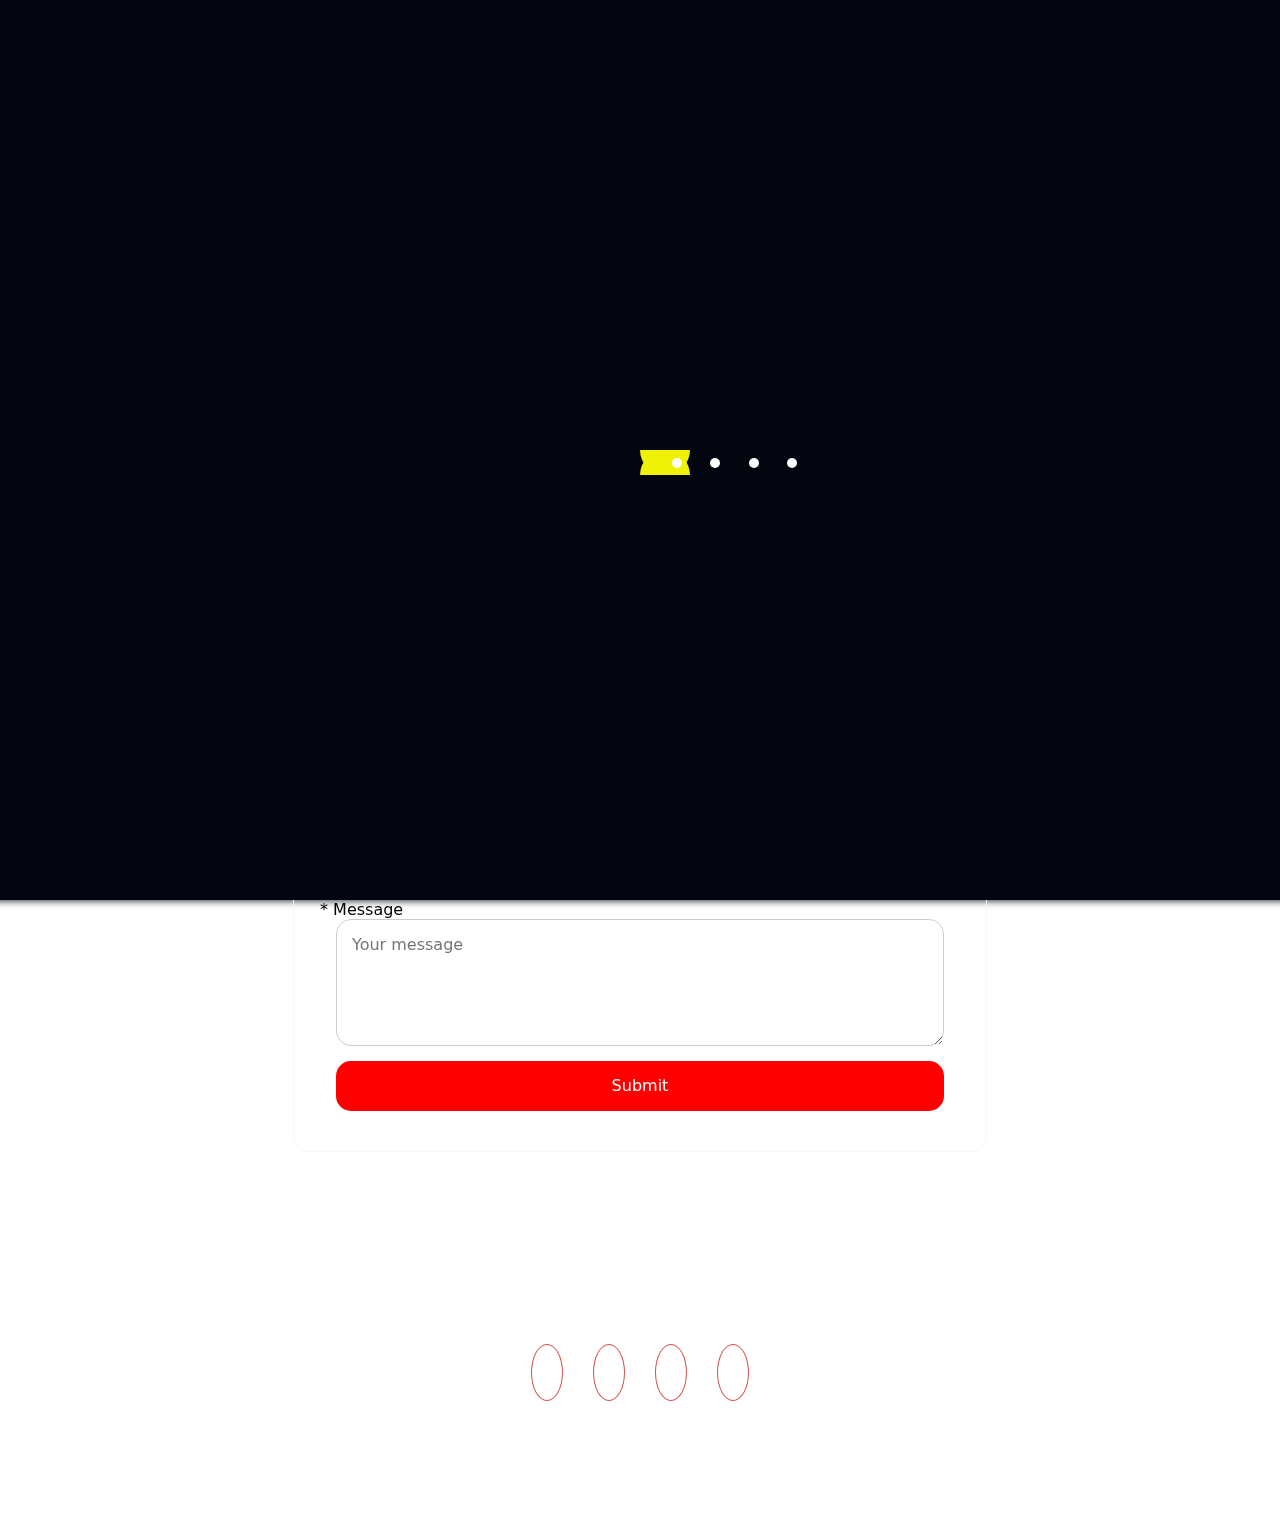
==== Contact/index.html @ 20c06558 "Add files via upload" ====
<!DOCTYPE html>
<html lang="en">

<head>
    <meta charset="UTF-8">
    <meta name="viewport" content="width=device-width, initial-scale=1.0">
    <title>Quintessential Devs</title>
    <link rel="preconnect" href="https://fonts.googleapis.com">
    <link rel="preconnect" href="https://fonts.gstatic.com" crossorigin>
    <link href="https://fonts.googleapis.com/css2?family=Bebas+Neue&display=swap" rel="stylesheet">
    <link rel="stylesheet" href="https://cdnjs.cloudflare.com/ajax/libs/font-awesome/6.4.0/css/all.min.css"
        integrity="sha512-iecdLmaskl7CVkqkXNQ/ZH/XLlvWZOJyj7Yy7tcenmpD1ypASozpmT/E0iPtmFIB46ZmdtAc9eNBvH0H/ZpiBw=="
        crossorigin="anonymous" referrerpolicy="no-referrer" />
    <link rel="stylesheet" href="https://cdnjs.cloudflare.com/ajax/libs/animate.css/4.1.1/animate.min.css" />
    <link rel="preconnect" href="https://fonts.googleapis.com">
    <link rel="preconnect" href="https://fonts.gstatic.com" crossorigin>
    <link href="https://fonts.googleapis.com/css2?family=Rubik+Mono+One&display=swap" rel="stylesheet">
    <script src="https://code.jquery.com/jquery-3.7.0.js"
        integrity="sha256-JlqSTELeR4TLqP0OG9dxM7yDPqX1ox/HfgiSLBj8+kM=" crossorigin="anonymous"></script>
    <link rel="stylesheet" href="style.css">
</head>

<body>
    <div class="loader">
        <div class="loader-wrapper">
            <div class="packman"></div>
            <div class="all-dots">
                <div class="dots">
                    <div class="dot"></div>
                    <div class="dot"></div>
                    <div class="dot"></div>
                    <div class="dot"></div>
                </div>
            </div>
        </div>
    </div>
    <div class="header">
        <nav>
            <div class="nav-links" id="navLinks">
                <ul>
                    <li class="nav-li"><a href="https://zaeemali272.github.io/quintessential-devs-new/">HOME</a></li>
                    <li class="nav-li"><a
                            href="https://zaeemali272.github.io/quintessential-devs/Projects/">PROJECTS</a></li>
                    <li class="nav-li"><a
                            href="https://zaeemali272.github.io/quintessential-devs/Services/">SERVICES</a></li>
                    <li class="nav-li"><a href="https://zaeemali272.github.io/quintessential-devs/Contact/">CONTACT</a>
                    </li>
                </ul>
            </div>
            <div class="wrapper">
                <ul>
                    <li>
                      <a href="https://zaeemali272.github.io/quintessential-devs/"><i class="fa-solid fa-house"></i>
                      </a>
            
                    </li>
                    <li><a href="https://zaeemali272.github.io/quintessential-devs/Projects/"><i class="fa-solid fa-laptop-code"></i>
                      </a>
            
                  </li>
                    <li><a href="https://zaeemali272.github.io/quintessential-devs/Services/"><i class="fa-solid fa-bell fa-shake"></i>
                      </a>
            
                  </li>
                    <li><a href="https://zaeemali272.github.io/quintessential-devs/Contact/"><i class="fa-solid fa-address-book"></i>
                      </a>
                    </li>
                </ul>
            </div>
        </nav>
        <div class="pikachu">
            <img src="../images/pikachu.gif" alt="">
        </div>
    </div>

    <!-- From Uiverse.io by mrhyddenn --> 
<div class="uiverse">
    <span class="tooltip">Call Me</span>
    <span>+92 334 166 038</span>
</div>

    <div class="form-container">
        <h1>Contact Form</h1>
        <form name="contactForm" method="post" onsubmit="return validate()"  action="https://formspree.io/f/mgejokvn"
        method="POST">
            <label for="name">* Name</label>
            <input type="text" id="name" name="name" placeholder="Your name" autocomplete="off"> 
            <span class="errors"></span>

            <label for="email">* Email</label>
            <input type="text" placeholder="Email address" id="email" name="email" autocomplete="off">
            <span class="errors"></span>

            <label for="phone">* Phone</label>
            <input type="text" placeholder="Phone number" id="phone" name="phone" autocomplete="off">
            <span class="errors"></span>
            
            <label for="subject">* Subject</label>
            <input style="margin-bottom: 10px;" type="text" placeholder="Subject" id="subject" name="subject" autocomplete="off">
            <!-- <span class="errors"></span> -->
            

            <label for="message">* Message</label>
            <textarea placeholder="Your message" cols="132" rows="5" name="message" id="message" autocomplete="off"></textarea>
            <span class="errors"></span>

            <button type="submit" value="Submit">Submit</button>
        </form>
    </div>











    <div class="footer">
        <h1>QUINTESSENTIAL DEVS</h1>
        <div class="footer-links">
            <ul>
                <li><a href="https://zaeemali272.github.io/quintessential-devs/">HOME</a></li>
                <li><a href="https://zaeemali272.github.io/quintessential-devs/Projects/">PROJECTS</a></li>
                <li><a href="https://zaeemali272.github.io/quintessential-devs/Services/">SERVICES</a></li>
                <li><a href="https://zaeemali272.github.io/quintessential-devs/Contact/">CONTACT </a></li>
            </ul>
        </div>
        <div class="social">
            <div class="twitter">
                <i class="fa-brands fa-twitter"></i>
            </div>
            <div class="facebook">
                <i class="fa-brands fa-facebook"></i>
            </div>
            <div class="mail">
                <i class="fa-solid fa-envelope"></i>
            </div>
            <div class="phone">
                <i class="fa-solid fa-phone"></i>
            </div>
        </div>
        <p>Copyright © 2023 All rights reserved | This website is made with <i class="fa-solid fa-heart fa-beat"></i> by
            anonymous.com</p>
    </div>
    </footer>


    <button onclick="topFunction()" id="myBtn" class="Btn" title="Go to top">
        <i class="fa-solid fa-angle-up arrow"></i>
    </button>


    <script src=" app.js"></script>
</body>

</html>
---- Contact/style.css ----
@import url('https://fonts.googleapis.com/css?family=Source+Code+Pro');

* {
    margin: 0;
    padding: 0;
    font-family: system-ui, -apple-system, BlinkMacSystemFont, Segoe UI, Roboto, Oxygen, 'Ubuntu', Cantarell, 'Open Sans', 'Helvetica Neue', sans-serif;
}

.header {
    min-height: 40vh;
    width: 100%;
    /* background-image: linear-gradient(rgba(4, 9, 30, 0.7), rgba(4, 9, 30, 0.7)), url(); */
    background-position: center;
    background-size: cover;
    position: relative;
}

body {
    /* background-color: #03050f; */
    background: linear-gradient(to bottom, rgba(0, 0, 0, 0.8), #03050f), url('../images/banner.jpg');
    backdrop-filter: blur(4px);
    background-attachment: fixed;
}

/* From Uiverse.io by mrhyddenn */
.uiverse {
    position: relative;
    background: #ffffff;
    color: #000;
    padding: 15px;
    margin: 10px;
    border-radius: 10px;
    width: 150px;
    height: 50px;
    font-size: 17px;
    display: flex;
    justify-content: center;
    margin: 20px auto;
    align-items: center;
    flex-direction: column;
    box-shadow: 0 10px 10px rgba(0, 0, 0, 0.1);
    cursor: pointer;
    transition: all 0.2s cubic-bezier(0.68, -0.55, 0.265, 1.55);
}

.tooltip {
    position: absolute;
    top: 0;
    font-size: 14px;
    background: #ffffff;
    color: #ffffff;
    padding: 5px 8px;
    border-radius: 5px;
    box-shadow: 0 10px 10px rgba(0, 0, 0, 0.1);
    opacity: 0;
    pointer-events: none;
    transition: all 0.3s cubic-bezier(0.68, -0.55, 0.265, 1.55);
}

.tooltip::before {
    position: absolute;
    content: "";
    height: 8px;
    width: 8px;
    background: #ffffff;
    bottom: -3px;
    left: 50%;
    transform: translate(-50%) rotate(45deg);
    transition: all 0.3s cubic-bezier(0.68, -0.55, 0.265, 1.55);
}

.uiverse:hover .tooltip {
    top: -45px;
    opacity: 1;
    visibility: visible;
    pointer-events: auto;
}

svg:hover span,
svg:hover .tooltip {
    text-shadow: 0px -1px 0px rgba(0, 0, 0, 0.1);
}

.uiverse:hover,
.uiverse:hover .tooltip,
.uiverse:hover .tooltip::before {
    background: linear-gradient(320deg, rgb(3, 77, 146), rgb(0, 60, 255));
    color: #ffffff;
}

.loader {
    z-index: 99999;
    background-color: #03050f;
    opacity: 0.35s;
    /* visibility: 1s; */
    transition: 1s;
    position: fixed;
    margin: auto;
    width: 100%;
    height: 100vh;
    display: flex;
    align-items: center;
    justify-content: center;
}

.fade {
    opacity: 0;
    visibility: hidden;
}



.loader-wrapper .packman::before {
    content: '';
    position: fixed;
    width: 50px;
    height: 25px;
    background-color: #EFF107;
    border-radius: 100px 100px 0 0;
    /* transform: translate(-50%, -50%); */
    animation: pac-top 0.5s linear infinite;
    transform-origin: center bottom;
}

.loader-wrapper .packman::after {
    content: '';
    position: fixed;
    width: 50px;
    height: 25px;
    background-color: #EFF107;
    border-radius: 0 0 100px 100px;
    /* transform: translate(-50%, 50%); */
    animation: pac-bot 0.5s linear infinite;
    transform-origin: center top;
}

@keyframes pac-top {
    0% {
        transform: translate(-50%, -50%) rotate(0)
    }

    50% {
        transform: translate(-50%, -50%) rotate(-30deg)
    }

    100% {
        transform: translate(-50%, -50%) rotate(0)
    }
}

@keyframes pac-bot {
    0% {
        transform: translate(-50%, 50%) rotate(0)
    }

    50% {
        transform: translate(-50%, 50%) rotate(30deg)
    }

    100% {
        transform: translate(-50%, 50%) rotate(0)
    }
}

.all-dots {
    /* z-index: 99999; */
    /* background-color: #03050f; */
    /* transition: opacity 0.35s, visibility 1s; */
    position: fixed;
    margin: auto;
    /* width: 100%; */
    /* height: 100vh; */
    display: flex;
    flex-direction: row;
    justify-content: space-around;
    align-items: center;
    justify-content: center;
}

.dots .dot {
    position: fixed;
    /* z-index: 99999 ; */
    /* top: 8px; */
    margin-top: 8px;
    width: 10px;
    height: 10px;
    border-radius: 50%;
    background: #fff;
}

.dots .dot:nth-child(1) {
    left: 52.5%;
    animation: dot-stage1 0.5s infinite;
}

.dots .dot:nth-child(2) {
    left: 55.5%;
    animation: dot-stage1 0.5s infinite;
}

.dots .dot:nth-child(3) {
    left: 58.5%;
    animation: dot-stage1 0.5s infinite;
}

.dots .dot:nth-child(4) {
    left: 61.5%;
    animation: dot-stage2 0.5s infinite;
}

@keyframes dot-stage1 {
    0% {
        transform: translate(0, 0);
    }

    100% {
        transform: translate(-24px, 0);
    }
}

@keyframes dot-stage2 {
    0% {
        transform: scale(1);
    }

    5%,
    100% {
        transform: scale(0);
    }
}

nav {
    display: flex;
    padding: 2% 6%;
    justify-content: space-between;
    align-items: center;

}

nav img {
    width: 150px;


}

.nav-links {
    flex: 1;
    text-align: center;

}

.nav-links ul li {
    list-style: none;
    display: inline-block;
    padding: 8px 16px;
    position: relative;

}

.nav-links ul li a {
    color: #fff;
    text-decoration: none;
    font-size: 13px;
    font-weight: 500;
    text-shadow: 1px 1px 2px #03050f;


}

.nav-links ul li a:hover {
    color: #ffffffb2;
    transition: 0.5s;
}

.nav-links ul li::after {
    content: '';
    width: 0%;
    height: 2px;
    background: rgba(0, 255, 0, 0.856);
    display: block;
    margin: auto;
    transition: 0.5s;
}

.nav-links ul li:hover::after {
    width: 100%;
    box-shadow: 0px 0px 1px 0.5px #00ff00;


}

.fa {
    display: none;
}

.pikachu {
    display: flex;
    justify-content: center;
    align-items: center;
}

.pikachu img {
    width: 17%;
}



/* Contact Form */

.form-container {
    width: 50%;
    margin: auto;
    padding: 2% 2% 2% 2%;
    border: 1px solid #f7f7f7;
    border-radius: 15px;
}

label {
    display: block;
    /* margin-top: 15px; */
    /* padding-top: 10px; */
    font-size: 1rem;
}

input,
textarea {
    width: 90%;
    padding: 15px;
    font-size: 1rem;
    border: 1px solid #ccc;
    border-radius: 15px;
    justify-content: center;
    align-items: center;
    margin: auto;
    display: flex;
}

button {
    width: 95%;
    height: 50px;
    border-radius: 15px;
    color: #fff;
    background: red;
    line-height: 1rem;
    font-size: 1rem;
    cursor: pointer;
    border: 2px solid red;
    /* margin-top: 25px; */
    transition: color .4s ease-out, background .4s ease-out;
    display: flex;
    margin: 15px auto;
    justify-content: center;
    align-items: center;

}

button:hover {
    color: red;
    background: #fff;
}

.errors {
    display: block;
    color: red;
    margin-top: 5px;
    text-align: left;
    padding-left: 4%;
}

.error {
    -webkit-transition: .2s;
    -moz-transition: .2s;
    -ms-transition: .2s;
    -o-transition: .2s;
    transition: .2s;
    box-shadow: 0 0 15px 0 rgba(255, 36, 0, 1);
}

.form-container h1 {
    color: #fff;
    padding: 25px;
    text-align: center;
}











#myBtn {
    display: none;
    /* Hidden by default */
    position: fixed;
    /* Fixed/sticky position */
    bottom: 20px;
    /* Place the button at the bottom of the page */
    right: 30px;
    /* Place the button 30px from the right */
    z-index: 99;
    /* Make sure it does not overlap */
    border: none;
    /* Remove borders */
    outline: none;
    /* Remove outline */
    background: linear-gradient(#00ff00c9, #00ff00);
    /* Set a background color */
    color: #03050f;
    /* Text color */
    cursor: pointer;
    /* Add a mouse pointer on hover */
    /* Some padding */
    border-radius: 50%;
    /* Rounded corners */
    justify-content: center;
    align-items: center;
    transition-duration: .7s;
    font-size: 1.5em;
    width: 45px;
    height: 45px;
}

#myBtn:hover {
    opacity: 0.7;
    transition-duration: .5s;
}

#myBtn:hover .arrow {
    animation: slide-in-bottom .7s cubic-bezier(0.250, 0.460, 0.450, 0.940) both;
}

@keyframes slide-in-bottom {
    0% {
        transform: translateY(10px);
        opacity: 0;
    }

    100% {
        transform: translateY(0);
        opacity: 1;
    }
}

.footer {
    min-height: 30vh;
    /* background-color: #03050f; */
    padding: 60px 40px 40px 40px;
    text-align: center;
}

.footer h1 {
    font-size: 34px;
    font-family: Arial, Helvetica, sans-serif;
    padding-bottom: 30px;
    color: #ffffffd7;
    font-weight: 700;
}

.footer p {
    color: rgba(255, 255, 255, 0.3);
    font-size: 15px;
}

.footer-links {
    margin-bottom: 30px;
    font-family: "Poppins", Arial, sans-serif;
    font-size: 15px;
    font-weight: normal;
}

.footer-links ul li {
    list-style: none;
    display: inline-block;
    padding: 8px 12px;
    position: relative;
}

.footer-links ul li a {
    text-decoration: none;
    color: rgba(255, 255, 255, 0.6);
    margin: 0 10px;
    text-transform: uppercase;
    letter-spacing: 1px;
}

.footer-links a:hover {
    color: rgba(255, 255, 255, 0.329);
    transition: .5s;

}

.social {
    display: flex;
    text-align: center;
    justify-content: center;
    margin-bottom: 20px;
}

.social div {
    padding: 15px;
}

.social i {
    font-size: 22px;
    color: #d3524e;
    padding: 15px;
    border: 1px solid #d3524e;
    border-radius: 50%;

}

.social i:hover {
    border: 1px solid #da2822;
    color: #da2822;
    box-shadow: 0px 0px 12px 2px #c73934;
    transition: .5s;
    /* background-color: #201202; */
}

.wrapper {
    display: none;
}

@media(max-width: 768px) {

    .dots .dot:nth-child(1) {
        left: 55%;
        animation: dot-stage1 0.5s infinite;
    }

    .dots .dot:nth-child(2) {
        left: 59%;
        animation: dot-stage1 0.5s infinite;
    }

    .dots .dot:nth-child(3) {
        left: 63%;
        animation: dot-stage1 0.5s infinite;
    }

    .dots .dot:nth-child(4) {
        left: 67%;
        animation: dot-stage2 0.5s infinite;
    }

    .header {
        min-height: 20vh;
        width: 100%;
        /* background-image: linear-gradient(rgba(4, 9, 30, 0.7), rgba(4, 9, 30, 0.7)), url(); */
        background-position: center;
        background-size: cover;
        position: relative;
    }

    .footer {
        min-height: 30vh;
        background-color: #03050f;
        padding: 60px 35px 40px 35px;
        text-align: center;
    }

    .footer h1 {
        font-size: 24px;
        font-family: Arial, Helvetica, sans-serif;
        padding-bottom: 30px;
        color: #ffffffd7;
        font-weight: 700;
    }

    .footer p {
        color: rgba(255, 255, 255, 0.3);
        font-size: 10px;
    }

    .footer-links {
        display: none;
    }

    .footer-links ul li {
        list-style: none;
        display: inline-block;
        padding: 8px 4px;
        position: relative;
    }

    .footer-links ul li a {
        text-decoration: none;
        color: rgba(255, 255, 255, 0.6);
        margin: 0 10px;
        text-transform: uppercase;
        letter-spacing: 1px;
    }

    .footer-links a:hover {
        color: rgba(255, 255, 255, 0.329);
        transition: .5s;

    }

    .social {
        display: flex;
        text-align: center;
        justify-content: center;
        margin-bottom: 20px;
    }

    .social div {
        padding: 15px;
    }

    .social i {
        font-size: 18px;
        color: #d3524e;
        padding: 13px;
        border: 1px solid #d3524e;
        border-radius: 50%;

    }

    .social i:hover {
        border: 1px solid #da2822;
        color: #da2822;
        box-shadow: 0px 0px 12px 2px #c73934;
        transition: .5s;
        /* background-color: #201202; */
    }


    .pikachu {
        display: flex;
        justify-content: center;
        align-items: center;
        padding: 30px;
    }

    .pikachu img {
        width: 30%;
    }

    .form-container {
        width: 80%;
        margin: auto;
        padding: 2% 2% 2% 2%;
        border: 1px solid #f7f7f7;
        border-radius: 15px;
    }

    label {
        display: block;
        /* margin-top: 15px; */
        /* padding-top: 10px; */
        font-size: 0.7rem;
    }

    input,
    textarea {
        width: 90%;
        padding: 15px;
        font-size: 0.7rem;
        border: 1px solid #ccc;
        border-radius: 15px;
        justify-content: center;
        align-items: center;
        margin: auto;
        display: flex;
    }

    button {
        width: 95%;
        padding: 15px;
        height: 50px;
        border-radius: 15px;
        color: #fff;
        background: red;
        line-height: 1rem;
        font-size: 1rem;
        cursor: pointer;
        border: 2px solid red;
        /* margin-top: 25px; */
        transition: color .4s ease-out, background .4s ease-out;
        display: flex;
        /* margin: auto; */
        justify-content: center;
        align-items: center;
        margin: 15px auto;

    }

    button:hover {
        color: red;
        background: #fff;
    }

    .errors {
        display: block;
        color: red;
        margin-top: 5px;
        text-align: left;
        padding-left: 4%;
    }

    .error {
        -webkit-transition: .2s;
        -moz-transition: .2s;
        -ms-transition: .2s;
        -o-transition: .2s;
        transition: .2s;
        box-shadow: 0 0 15px 0 rgba(255, 36, 0, 1);
    }

    .form-container h1 {
        color: #fff;
        padding: 25px;
        text-align: center;
    }



}

@media (max-width: 420px) {

    .nav-links {
        display: none;
    }

    #myBtn {
        display: none;
    }

    .dots .dot:nth-child(1) {
        left: 59%;
        animation: dot-stage1 0.5s infinite;
    }

    .dots .dot:nth-child(2) {
        left: 63%;
        animation: dot-stage1 0.5s infinite;
    }

    .dots .dot:nth-child(3) {
        left: 67%;
        animation: dot-stage1 0.5s infinite;
    }

    .dots .dot:nth-child(4) {
        left: 71%;
        animation: dot-stage2 0.5s infinite;
    }

    .wrapper {
        position: fixed;
        bottom: -2%;
        left: 50%;
        transform: translate(-50%, -50%);
        background: #00ff00;
        width: 95%;
        height: 65px;
        border-radius: 50px;
        display: flex;
        z-index: 99;
        justify-content: center;
    }

    .wrapper ul {
        width: 100%;
        height: 100%;
        display: flex;
        align-items: center;
        justify-content: space-around;
    }

    .wrapper ul li {
        width: 20%;
        text-align: center;
        list-style: none;
    }

    .wrapper ul li a {
        color: #03050f;
        font-size: 26px;
        position: relative;
        transition: all 0.3s ease;
    }


    .wrapper ul li .tooltip:before {
        content: "";
        position: absolute;
        top: 33px;
        left: 50%;
        transform: translateX(-50%);
        border-top: 10px solid #fff;
        border-bottom: 8px solid transparent;
        border-left: 8px solid transparent;
        border-right: 8px solid transparent;
    }
}
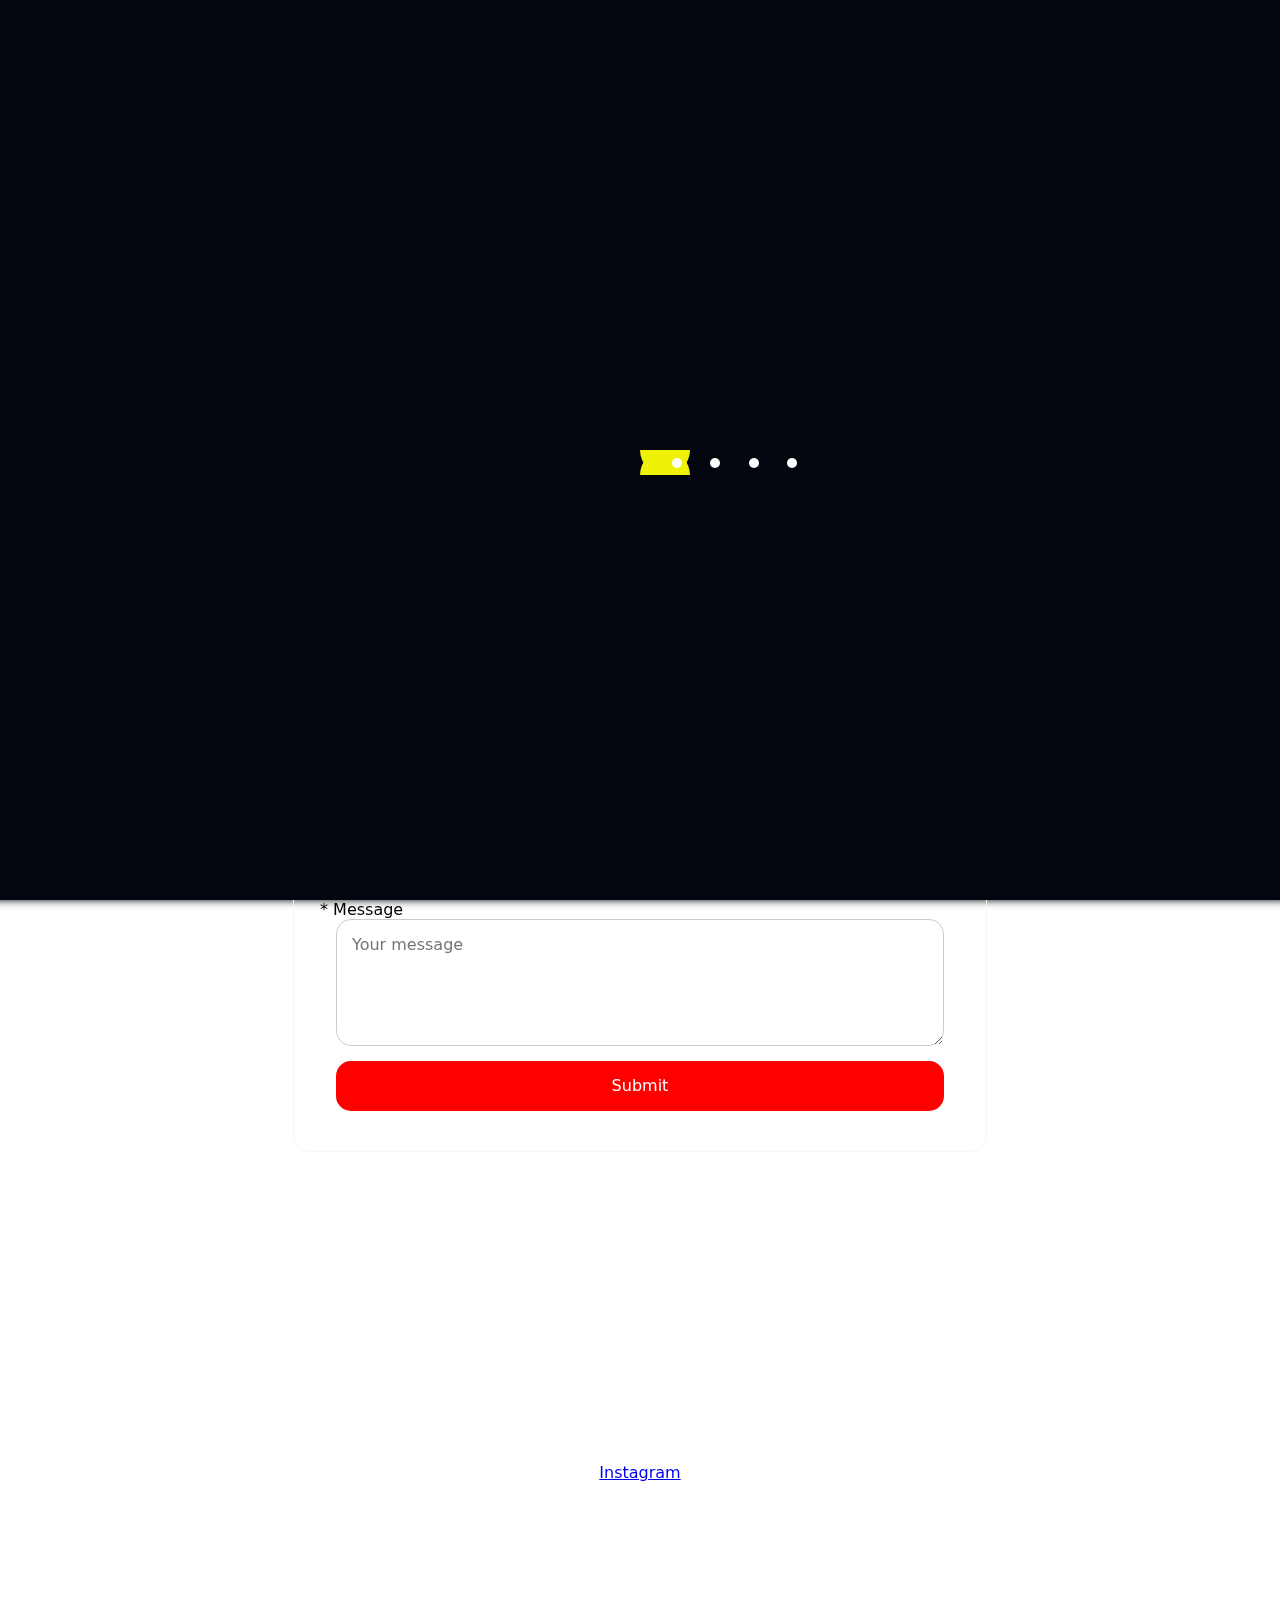
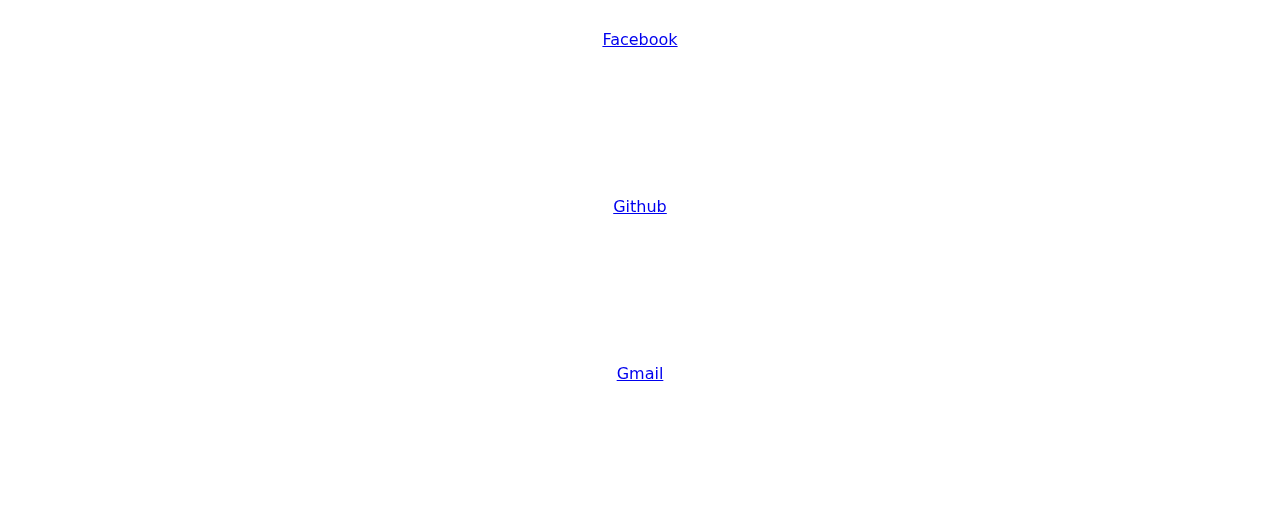
==== commit 4229f19e: "update : faster load time" ====
--- a/Contact/index.html
+++ b/Contact/index.html
@@ -1,159 +1,387 @@
 <!DOCTYPE html>
 <html lang="en">
-
-<head>
-    <meta charset="UTF-8">
-    <meta name="viewport" content="width=device-width, initial-scale=1.0">
+  <head>
+    <meta charset="UTF-8" />
+    <meta name="viewport" content="width=device-width, initial-scale=1.0" />
     <title>Quintessential Devs</title>
-    <link rel="preconnect" href="https://fonts.googleapis.com">
-    <link rel="preconnect" href="https://fonts.gstatic.com" crossorigin>
-    <link href="https://fonts.googleapis.com/css2?family=Bebas+Neue&display=swap" rel="stylesheet">
-    <link rel="stylesheet" href="https://cdnjs.cloudflare.com/ajax/libs/font-awesome/6.4.0/css/all.min.css"
-        integrity="sha512-iecdLmaskl7CVkqkXNQ/ZH/XLlvWZOJyj7Yy7tcenmpD1ypASozpmT/E0iPtmFIB46ZmdtAc9eNBvH0H/ZpiBw=="
-        crossorigin="anonymous" referrerpolicy="no-referrer" />
-    <link rel="stylesheet" href="https://cdnjs.cloudflare.com/ajax/libs/animate.css/4.1.1/animate.min.css" />
-    <link rel="preconnect" href="https://fonts.googleapis.com">
-    <link rel="preconnect" href="https://fonts.gstatic.com" crossorigin>
-    <link href="https://fonts.googleapis.com/css2?family=Rubik+Mono+One&display=swap" rel="stylesheet">
-    <script src="https://code.jquery.com/jquery-3.7.0.js"
-        integrity="sha256-JlqSTELeR4TLqP0OG9dxM7yDPqX1ox/HfgiSLBj8+kM=" crossorigin="anonymous"></script>
-    <link rel="stylesheet" href="style.css">
-</head>
-
-<body>
+    <link rel="preconnect" href="https://fonts.googleapis.com" />
+    <link rel="preconnect" href="https://fonts.gstatic.com" crossorigin />
+    <link
+      href="https://fonts.googleapis.com/css2?family=Bebas+Neue&display=swap"
+      rel="stylesheet"
+    />
+    <link
+      rel="stylesheet"
+      href="https://cdnjs.cloudflare.com/ajax/libs/font-awesome/6.4.0/css/all.min.css"
+      integrity="sha512-iecdLmaskl7CVkqkXNQ/ZH/XLlvWZOJyj7Yy7tcenmpD1ypASozpmT/E0iPtmFIB46ZmdtAc9eNBvH0H/ZpiBw=="
+      crossorigin="anonymous"
+      referrerpolicy="no-referrer"
+    />
+    <link
+      rel="stylesheet"
+      href="https://cdnjs.cloudflare.com/ajax/libs/animate.css/4.1.1/animate.min.css"
+    />
+    <link rel="preconnect" href="https://fonts.googleapis.com" />
+    <link rel="preconnect" href="https://fonts.gstatic.com" crossorigin />
+    <link
+      href="https://fonts.googleapis.com/css2?family=Rubik+Mono+One&display=swap"
+      rel="stylesheet"
+    />
+    <script
+      src="https://code.jquery.com/jquery-3.7.0.js"
+      integrity="sha256-JlqSTELeR4TLqP0OG9dxM7yDPqX1ox/HfgiSLBj8+kM="
+      crossorigin="anonymous"
+    ></script>
+    <link rel="stylesheet" href="style.css" />
+  </head>
+
+  <body>
     <div class="loader">
-        <div class="loader-wrapper">
-            <div class="packman"></div>
-            <div class="all-dots">
-                <div class="dots">
-                    <div class="dot"></div>
-                    <div class="dot"></div>
-                    <div class="dot"></div>
-                    <div class="dot"></div>
-                </div>
-            </div>
+      <div class="loader-wrapper">
+        <div class="packman"></div>
+        <div class="all-dots">
+          <div class="dots">
+            <div class="dot"></div>
+            <div class="dot"></div>
+            <div class="dot"></div>
+            <div class="dot"></div>
+          </div>
         </div>
+      </div>
     </div>
     <div class="header">
-        <nav>
-            <div class="nav-links" id="navLinks">
-                <ul>
-                    <li class="nav-li"><a href="https://zaeemali272.github.io/quintessential-devs-new/">HOME</a></li>
-                    <li class="nav-li"><a
-                            href="https://zaeemali272.github.io/quintessential-devs/Projects/">PROJECTS</a></li>
-                    <li class="nav-li"><a
-                            href="https://zaeemali272.github.io/quintessential-devs/Services/">SERVICES</a></li>
-                    <li class="nav-li"><a href="https://zaeemali272.github.io/quintessential-devs/Contact/">CONTACT</a>
-                    </li>
-                </ul>
-            </div>
-            <div class="wrapper">
-                <ul>
-                    <li>
-                      <a href="https://zaeemali272.github.io/quintessential-devs/"><i class="fa-solid fa-house"></i>
-                      </a>
-            
-                    </li>
-                    <li><a href="https://zaeemali272.github.io/quintessential-devs/Projects/"><i class="fa-solid fa-laptop-code"></i>
-                      </a>
-            
-                  </li>
-                    <li><a href="https://zaeemali272.github.io/quintessential-devs/Services/"><i class="fa-solid fa-bell fa-shake"></i>
-                      </a>
-            
-                  </li>
-                    <li><a href="https://zaeemali272.github.io/quintessential-devs/Contact/"><i class="fa-solid fa-address-book"></i>
-                      </a>
-                    </li>
-                </ul>
-            </div>
-        </nav>
-        <div class="pikachu">
-            <img src="../images/pikachu.gif" alt="">
+      <nav>
+        <div class="nav-links" id="navLinks">
+          <ul>
+            <li class="nav-li">
+              <a href="https://zaeemali272.github.io/quintessential-devs/"
+                >HOME</a
+              >
+            </li>
+            <li class="nav-li">
+              <a
+                href="https://zaeemali272.github.io/quintessential-devs/Projects/"
+                >PROJECTS</a
+              >
+            </li>
+            <li class="nav-li">
+              <a
+                href="https://zaeemali272.github.io/quintessential-devs/Services/"
+                >SERVICES</a
+              >
+            </li>
+            <li class="nav-li">
+              <a
+                href="https://zaeemali272.github.io/quintessential-devs/Contact/"
+                >CONTACT</a
+              >
+            </li>
+          </ul>
         </div>
-    </div>
-
-    <!-- From Uiverse.io by mrhyddenn --> 
-<div class="uiverse">
-    <span class="tooltip">Call Me</span>
-    <span>+92 334 166 038</span>
-</div>
+        <div class="wrapper">
+          <ul>
+            <li>
+              <a href="https://zaeemali272.github.io/quintessential-devs/"
+                ><i class="fa-solid fa-house"></i>
+              </a>
+            </li>
+            <li>
+              <a
+                href="https://zaeemali272.github.io/quintessential-devs/Projects/"
+                ><i class="fa-solid fa-laptop-code"></i>
+              </a>
+            </li>
+            <li>
+              <a
+                href="https://zaeemali272.github.io/quintessential-devs/Services/"
+                ><i class="fa-solid fa-bell fa-shake"></i>
+              </a>
+            </li>
+            <li>
+              <a
+                href="https://zaeemali272.github.io/quintessential-devs/Contact/"
+                ><i class="fa-solid fa-address-book"></i>
+              </a>
+            </li>
+          </ul>
+        </div>
+      </nav>
+      <div class="pikachu">
+        <img src="../images/pikachu.gif" alt="" />
+      </div>
+    </div>
+
+    <!-- From Uiverse.io by mrhyddenn -->
+    <div class="uiverse">
+      <span class="tooltip">Call Me</span>
+      <span>+92 334 166 038</span>
+    </div>
 
     <div class="form-container">
-        <h1>Contact Form</h1>
-        <form name="contactForm" method="post" onsubmit="return validate()"  action="https://formspree.io/f/mgejokvn"
-        method="POST">
-            <label for="name">* Name</label>
-            <input type="text" id="name" name="name" placeholder="Your name" autocomplete="off"> 
-            <span class="errors"></span>
-
-            <label for="email">* Email</label>
-            <input type="text" placeholder="Email address" id="email" name="email" autocomplete="off">
-            <span class="errors"></span>
-
-            <label for="phone">* Phone</label>
-            <input type="text" placeholder="Phone number" id="phone" name="phone" autocomplete="off">
-            <span class="errors"></span>
-            
-            <label for="subject">* Subject</label>
-            <input style="margin-bottom: 10px;" type="text" placeholder="Subject" id="subject" name="subject" autocomplete="off">
-            <!-- <span class="errors"></span> -->
-            
-
-            <label for="message">* Message</label>
-            <textarea placeholder="Your message" cols="132" rows="5" name="message" id="message" autocomplete="off"></textarea>
-            <span class="errors"></span>
-
-            <button type="submit" value="Submit">Submit</button>
-        </form>
-    </div>
-
-
-
-
-
-
-
-
-
-
+      <h1>Contact Form</h1>
+      <form
+        name="contactForm"
+        method="post"
+        onsubmit="return validate()"
+        action="https://formspree.io/f/mgejokvn"
+        method="POST"
+      >
+        <label for="name">* Name</label>
+        <input
+          type="text"
+          id="name"
+          name="name"
+          placeholder="Your name"
+          autocomplete="off"
+        />
+        <span class="errors"></span>
+
+        <label for="email">* Email</label>
+        <input
+          type="text"
+          placeholder="Email address"
+          id="email"
+          name="email"
+          autocomplete="off"
+        />
+        <span class="errors"></span>
+
+        <label for="phone">* Phone</label>
+        <input
+          type="text"
+          placeholder="Phone number"
+          id="phone"
+          name="phone"
+          autocomplete="off"
+        />
+        <span class="errors"></span>
+
+        <label for="subject">* Subject</label>
+        <input
+          style="margin-bottom: 10px"
+          type="text"
+          placeholder="Subject"
+          id="subject"
+          name="subject"
+          autocomplete="off"
+        />
+        <!-- <span class="errors"></span> -->
+
+        <label for="message">* Message</label>
+        <textarea
+          placeholder="Your message"
+          cols="132"
+          rows="5"
+          name="message"
+          id="message"
+          autocomplete="off"
+        ></textarea>
+        <span class="errors"></span>
+
+        <button type="submit" value="Submit">Submit</button>
+      </form>
+    </div>
 
     <div class="footer">
-        <h1>QUINTESSENTIAL DEVS</h1>
-        <div class="footer-links">
-            <ul>
-                <li><a href="https://zaeemali272.github.io/quintessential-devs/">HOME</a></li>
-                <li><a href="https://zaeemali272.github.io/quintessential-devs/Projects/">PROJECTS</a></li>
-                <li><a href="https://zaeemali272.github.io/quintessential-devs/Services/">SERVICES</a></li>
-                <li><a href="https://zaeemali272.github.io/quintessential-devs/Contact/">CONTACT </a></li>
-            </ul>
+      <h1>PARANAMA</h1>
+      <div class="footer-links">
+        <ul>
+          <li>
+            <a href="https://zaeemali272.github.io/quintessential-devs/"
+              >HOME</a
+            >
+          </li>
+          <li>
+            <a
+              href="https://zaeemali272.github.io/quintessential-devs/Projects/"
+              >PROJECTS</a
+            >
+          </li>
+          <li>
+            <a
+              href="https://zaeemali272.github.io/quintessential-devs/Services/"
+              >SERVICES</a
+            >
+          </li>
+          <li>
+            <a href="https://zaeemali272.github.io/quintessential-devs/Blog/"
+              >BLOG</a
+            >
+          </li>
+          <li>
+            <a href="https://zaeemali272.github.io/quintessential-devs/Contact/"
+              >CONTACT
+            </a>
+          </li>
+        </ul>
+      </div>
+      <div class="social">
+        <div class="social-container">
+          <div class="tooltip-container">
+            <div class="tooltip">
+              <div class="profile">
+                <div class="user">
+                  <div class="img"><i class="fa-solid fa-dragon"></i></div>
+                  <div class="details">
+                    <div class="name">Paranama</div>
+                    <div class="username">@paranama</div>
+                  </div>
+                </div>
+                <div class="about">1M Followers</div>
+              </div>
+            </div>
+            <div class="text">
+              <a class="icon" href="#">
+                <div class="layer">
+                  <span></span>
+                  <span></span>
+                  <span></span>
+                  <span></span>
+                  <span class="instagramSVG">
+                    <svg
+                      fill="white"
+                      class="svgIcon"
+                      viewBox="0 0 448 512"
+                      height="1.5em"
+                      xmlns="http://www.w3.org/2000/svg"
+                    >
+                      <path
+                        d="M224.1 141c-63.6 0-114.9 51.3-114.9 114.9s51.3 114.9 114.9 114.9S339 319.5 339 255.9 287.7 141 224.1 141zm0 189.6c-41.1 0-74.7-33.5-74.7-74.7s33.5-74.7 74.7-74.7 74.7 33.5 74.7 74.7-33.6 74.7-74.7 74.7zm146.4-194.3c0 14.9-12 26.8-26.8 26.8-14.9 0-26.8-12-26.8-26.8s12-26.8 26.8-26.8 26.8 12 26.8 26.8zm76.1 27.2c-1.7-35.9-9.9-67.7-36.2-93.9-26.2-26.2-58-34.4-93.9-36.2-37-2.1-147.9-2.1-184.9 0-35.8 1.7-67.6 9.9-93.9 36.1s-34.4 58-36.2 93.9c-2.1 37-2.1 147.9 0 184.9 1.7 35.9 9.9 67.7 36.2 93.9s58 34.4 93.9 36.2c37 2.1 147.9 2.1 184.9 0 35.9-1.7 67.7-9.9 93.9-36.2 26.2-26.2 34.4-58 36.2-93.9 2.1-37 2.1-147.8 0-184.8zM398.8 388c-7.8 19.6-22.9 34.7-42.6 42.6-29.5 11.7-99.5 9-132.1 9s-102.7 2.6-132.1-9c-19.6-7.8-34.7-22.9-42.6-42.6-11.7-29.5-9-99.5-9-132.1s-2.6-102.7 9-132.1c7.8-19.6 22.9-34.7 42.6-42.6 29.5-11.7 99.5-9 132.1-9s102.7-2.6 132.1 9c19.6 7.8 34.7 22.9 42.6 42.6 11.7 29.5 9 99.5 9 132.1s2.7 102.7-9 132.1z"
+                      ></path>
+                    </svg>
+                  </span>
+                </div>
+                <div class="text">Instagram</div>
+              </a>
+            </div>
+          </div>
+          <div class="tooltip-container">
+            <div class="tooltip">
+              <div class="profile">
+                <div class="user">
+                  <div class="img"><i class="fa-solid fa-dragon"></i></div>
+                  <div class="details">
+                    <div class="name">Paranama</div>
+                    <div class="username">@paranama</div>
+                  </div>
+                </div>
+                <div class="about">500k Followers</div>
+              </div>
+            </div>
+            <div class="text">
+              <a class="icon" href="#">
+                <div class="layer">
+                  <span></span>
+                  <span></span>
+                  <span></span>
+                  <span></span>
+                  <span class="instagramSVG">
+                    <svg
+                      fill="white"
+                      class="svgIcon"
+                      viewBox="0 0 448 512"
+                      height="1.5em"
+                      xmlns="http://www.w3.org/2000/svg"
+                    >
+                      <path
+                        d="M64 32C28.7 32 0 60.7 0 96V416c0 35.3 28.7 64 64 64h98.2V334.2H109.4V256h52.8V222.3c0-87.1 39.4-127.5 125-127.5c16.2 0 44.2 3.2 55.7 6.4V172c-6-.6-16.5-1-29.6-1c-42 0-58.2 15.9-58.2 57.2V256h83.6l-14.4 78.2H255V480H384c35.3 0 64-28.7 64-64V96c0-35.3-28.7-64-64-64H64z"
+                      ></path>
+                    </svg>
+                  </span>
+                </div>
+                <div class="text">Facebook</div>
+              </a>
+            </div>
+          </div>
+          <div class="tooltip-container">
+            <div class="tooltip">
+              <div class="profile">
+                <div class="user">
+                  <div class="img"><i class="fa-solid fa-dragon"></i></div>
+                  <div class="details">
+                    <div class="name">Paranama</div>
+                    <div class="username">@paranama</div>
+                  </div>
+                </div>
+                <div class="about">100k Followers</div>
+              </div>
+            </div>
+            <div class="text">
+              <a class="icon" href="#">
+                <div class="layer">
+                  <span></span>
+                  <span></span>
+                  <span></span>
+                  <span></span>
+                  <span class="instagramSVG">
+                    <svg
+                      fill="white"
+                      class="svgIcon"
+                      viewBox="0 0 470 512"
+                      height="1.5em"
+                      xmlns="http://www.w3.org/2000/svg"
+                    >
+                      <path
+                        d="M186.1 328.7c0 20.9-10.9 55.1-36.7 55.1s-36.7-34.2-36.7-55.1 10.9-55.1 36.7-55.1 36.7 34.2 36.7 55.1zM480 278.2c0 31.9-3.2 65.7-17.5 95-37.9 76.6-142.1 74.8-216.7 74.8-75.8 0-186.2 2.7-225.6-74.8-14.6-29-20.2-63.1-20.2-95 0-41.9 13.9-81.5 41.5-113.6-5.2-15.8-7.7-32.4-7.7-48.8 0-21.5 4.9-32.3 14.6-51.8 45.3 0 74.3 9 108.8 36 29-6.9 58.8-10 88.7-10 27 0 54.2 2.9 80.4 9.2 34-26.7 63-35.2 107.8-35.2 9.8 19.5 14.6 30.3 14.6 51.8 0 16.4-2.6 32.7-7.7 48.2 27.5 32.4 39 72.3 39 114.2zm-64.3 50.5c0-43.9-26.7-82.6-73.5-82.6-18.9 0-37 3.4-56 6-14.9 2.3-29.8 3.2-45.1 3.2-15.2 0-30.1-.9-45.1-3.2-18.7-2.6-37-6-56-6-46.8 0-73.5 38.7-73.5 82.6 0 87.8 80.4 101.3 150.4 101.3h48.2c70.3 0 150.6-13.4 150.6-101.3zm-82.6-55.1c-25.8 0-36.7 34.2-36.7 55.1s10.9 55.1 36.7 55.1 36.7-34.2 36.7-55.1-10.9-55.1-36.7-55.1z"
+                      ></path>
+                    </svg>
+                  </span>
+                </div>
+                <div class="text">Github</div>
+              </a>
+            </div>
+          </div>
+          <div class="tooltip-container">
+            <div class="tooltip">
+              <div class="profile">
+                <div class="user">
+                  <div class="img"><i class="fa-solid fa-dragon"></i></div>
+                  <div class="details">
+                    <div class="name">Paranama</div>
+                    <div class="username">paranama@gmail.com</div>
+                  </div>
+                </div>
+                <div class="about"></div>
+              </div>
+            </div>
+            <div class="text">
+              <a class="icon" href="#">
+                <div class="layer">
+                  <span></span>
+                  <span></span>
+                  <span></span>
+                  <span></span>
+                  <span class="instagramSVG">
+                    <svg
+                      fill="white"
+                      class="svgIcon"
+                      viewBox="0 0 510 512"
+                      height="1.5em"
+                      xmlns="http://www.w3.org/2000/svg"
+                    >
+                      <path
+                        d="M48 64C21.5 64 0 85.5 0 112c0 15.1 7.1 29.3 19.2 38.4L236.8 313.6c11.4 8.5 27 8.5 38.4 0L492.8 150.4c12.1-9.1 19.2-23.3 19.2-38.4c0-26.5-21.5-48-48-48H48zM0 176V384c0 35.3 28.7 64 64 64H448c35.3 0 64-28.7 64-64V176L294.4 339.2c-22.8 17.1-54 17.1-76.8 0L0 176z"
+                      ></path>
+                    </svg>
+                  </span>
+                </div>
+                <div class="text">Gmail</div>
+              </a>
+            </div>
+          </div>
         </div>
-        <div class="social">
-            <div class="twitter">
-                <i class="fa-brands fa-twitter"></i>
-            </div>
-            <div class="facebook">
-                <i class="fa-brands fa-facebook"></i>
-            </div>
-            <div class="mail">
-                <i class="fa-solid fa-envelope"></i>
-            </div>
-            <div class="phone">
-                <i class="fa-solid fa-phone"></i>
-            </div>
-        </div>
-        <p>Copyright © 2023 All rights reserved | This website is made with <i class="fa-solid fa-heart fa-beat"></i> by
-            anonymous.com</p>
-    </div>
-    </footer>
-
+      </div>
+      <p>
+        Copyright © 2024 All rights reserved | This website is made with
+        <i class="fa-solid fa-heart fa-beat"></i> by quindev.com | hav'nt bought
+        the domain yet :(
+      </p>
+    </div>
 
     <button onclick="topFunction()" id="myBtn" class="Btn" title="Go to top">
-        <i class="fa-solid fa-angle-up arrow"></i>
+      <i class="fa-solid fa-angle-up arrow"></i>
     </button>
 
-
     <script src=" app.js"></script>
-</body>
-
+  </body>
 </html>
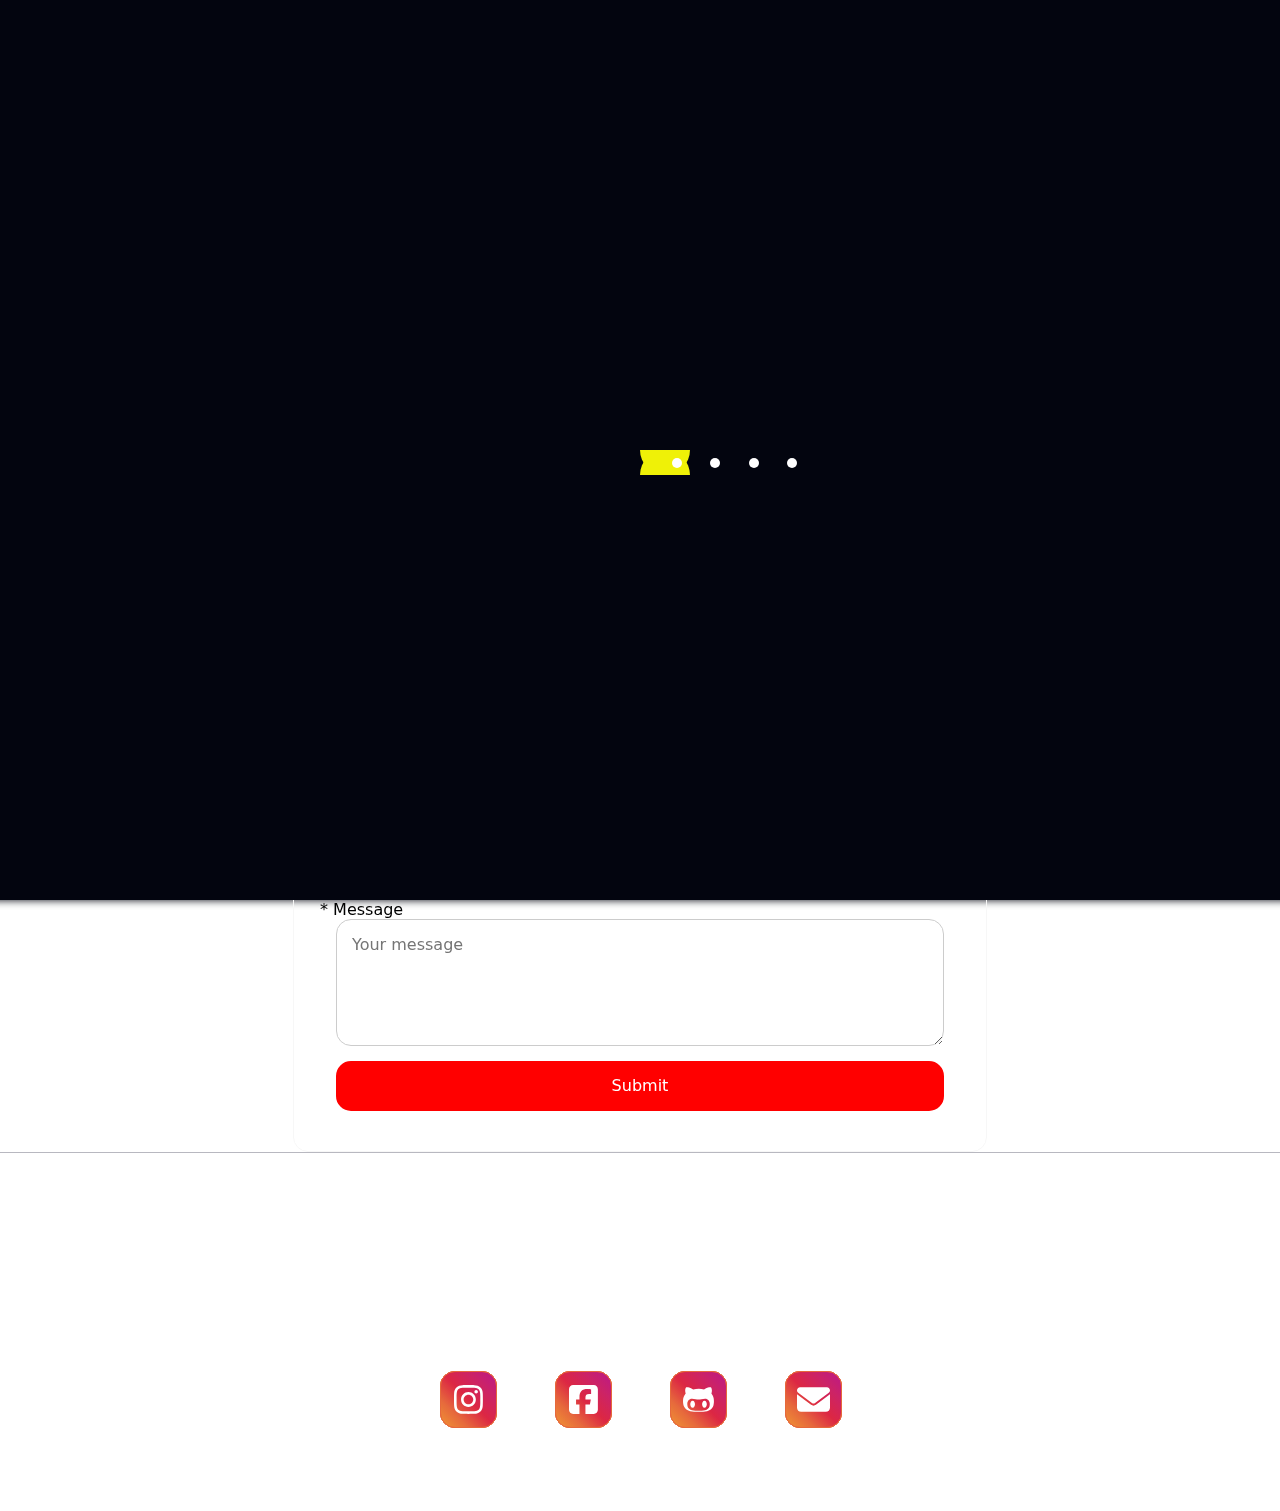
==== commit ef36b99f: "fix : missing images and bugs" ====
--- a/Contact/index.html
+++ b/Contact/index.html
@@ -9,6 +9,12 @@
     <link
       href="https://fonts.googleapis.com/css2?family=Bebas+Neue&display=swap"
       rel="stylesheet"
+    />
+    <link
+      rel="icon"
+      class="doc-pic"
+      href="assets/pikachu.gif"
+      type="image/icon type"
     />
     <link
       rel="stylesheet"
@@ -107,7 +113,7 @@
         </div>
       </nav>
       <div class="pikachu">
-        <img src="../images/pikachu.gif" alt="" />
+        <img src="../assets/pikachu.gif" alt="" />
       </div>
     </div>
 
--- a/Contact/style.css
+++ b/Contact/style.css
@@ -17,7 +17,9 @@
 
 body {
     /* background-color: #03050f; */
-    background: linear-gradient(to bottom, rgba(0, 0, 0, 0.8), #03050f), url('../images/banner.jpg');
+    /* background: linear-gradient(to bottom, rgba(0, 0, 0), #03050f, #02020c), url('../assets/banner.jpg'); */
+    background: linear-gradient(to bottom, rgba(0, 0, 0, 0.8), #03050f),
+            url("../assets/banner.jpg");
     backdrop-filter: blur(4px);
     background-attachment: fixed;
 }
@@ -47,7 +49,7 @@
     position: absolute;
     top: 0;
     font-size: 14px;
-    background: #ffffff;
+    background: transparent;
     color: #ffffff;
     padding: 5px 8px;
     border-radius: 5px;
@@ -62,7 +64,7 @@
     content: "";
     height: 8px;
     width: 8px;
-    background: #ffffff;
+    background: transparent;
     bottom: -3px;
     left: 50%;
     transform: translate(-50%) rotate(45deg);
@@ -381,15 +383,6 @@
     padding: 25px;
     text-align: center;
 }
-
-
-
-
-
-
-
-
-
 
 
 #myBtn {
@@ -447,22 +440,23 @@
 
 .footer {
     min-height: 30vh;
-    /* background-color: #03050f; */
-    padding: 60px 40px 40px 40px;
+    background-color: transparent;
+    padding: 60px 40px 20px 40px;
     text-align: center;
+    border-top: 1px solid #0e0e294b;
 }
 
 .footer h1 {
     font-size: 34px;
     font-family: Arial, Helvetica, sans-serif;
-    padding-bottom: 30px;
+    padding-bottom: 25px;
     color: #ffffffd7;
     font-weight: 700;
 }
 
 .footer p {
     color: rgba(255, 255, 255, 0.3);
-    font-size: 15px;
+    font-size: 13px;
 }
 
 .footer-links {
@@ -489,36 +483,198 @@
 
 .footer-links a:hover {
     color: rgba(255, 255, 255, 0.329);
-    transition: .5s;
-
-}
-
-.social {
-    display: flex;
-    text-align: center;
+    transition: 0.3s;
+    -webkit-transition: 0.3s;
+    -moz-transition: 0.3s;
+    -ms-transition: 0.3s;
+    -o-transition: 0.3s;
+}
+
+.social-container {
+    display: flex;
+    padding: 0px 20px 40px 20px;
+    margin: auto;
     justify-content: center;
-    margin-bottom: 20px;
-}
-
-.social div {
-    padding: 15px;
-}
-
-.social i {
+    align-items: center;
+}
+
+.tooltip-container {
+    position: relative;
+    cursor: pointer;
+    transition: all 0.2s;
+    font-size: 17px;
+    border-radius: 10px;
+    /* width: 35px; */
+    height: 35px;
+    margin: 30px;
+}
+
+.tooltip {
+    position: absolute;
+    top: 0;
+    left: 50%;
+    transform: translateX(-50%);
+    padding: 10px;
+    opacity: 0;
+    pointer-events: none;
+    transition: all 0.3s;
+    border-radius: 15px;
+    box-shadow: inset 5px 5px 5px rgba(0, 0, 0, 0.2),
+        inset -5px -5px 15px rgba(255, 255, 255, 0.1),
+        5px 5px 15px rgba(0, 0, 0, 0.3), -5px -5px 15px rgba(255, 255, 255, 0.1);
+}
+
+.profile {
+    background: #2a2b2f;
+    border-radius: 10px 15px;
+    padding: 10px;
+    border: 1px solid #52382f;
+}
+
+.tooltip-container:hover .tooltip {
+    top: -150px;
+    opacity: 1;
+    visibility: visible;
+    pointer-events: auto;
+}
+
+.icon {
+    text-decoration: none;
+    color: #fff;
+    display: block;
+    position: relative;
+}
+
+.layer {
+    width: 55px;
+    height: 55px;
+    transition: transform 0.3s;
+}
+
+.icon:hover .layer {
+    transform: rotate(-35deg) skew(20deg);
+}
+
+.layer span {
+    position: absolute;
+    top: 0;
+    left: 0;
+    height: 55px;
+    width: 55px;
+    border: 1px solid #fff;
+    border-radius: 15px;
+    transition: all 0.3s;
+}
+
+.layer span,
+.text {
+    color: #e6683c;
+    border-color: #e6683c;
+}
+
+.icon:hover.layer span {
+    box-shadow: -1px 1px 3px #e6683c;
+}
+
+.icon .text {
+    position: absolute;
+    left: 50%;
+    bottom: -5px;
+    opacity: 0;
+    font-weight: 500;
+    transform: translateX(-50%);
+    transition: bottom 0.3s ease, opacity 0.3s ease;
+}
+
+.icon:hover .text {
+    bottom: -35px;
+    opacity: 1;
+}
+
+.icon:hover .layer span:nth-child(1) {
+    opacity: 0.2;
+}
+
+.icon:hover .layer span:nth-child(2) {
+    opacity: 0.4;
+    transform: translate(5px, -5px);
+}
+
+.icon:hover .layer span:nth-child(3) {
+    opacity: 0.6;
+    transform: translate(10px, -10px);
+}
+
+.icon:hover .layer span:nth-child(4) {
+    opacity: 0.8;
+    transform: translate(15px, -15px);
+}
+
+.icon:hover .layer span:nth-child(5) {
+    opacity: 1;
+    transform: translate(20px, -20px);
+}
+
+.instagramSVG {
     font-size: 22px;
-    color: #d3524e;
-    padding: 15px;
-    border: 1px solid #d3524e;
-    border-radius: 50%;
-
-}
-
-.social i:hover {
-    border: 1px solid #da2822;
-    color: #da2822;
-    box-shadow: 0px 0px 12px 2px #c73934;
-    transition: .5s;
-    /* background-color: #201202; */
+    display: flex;
+    align-items: center;
+    justify-content: center;
+    background: -webkit-linear-gradient(45deg,
+            #f09433 0%,
+            #e6683c 25%,
+            #dc2743 50%,
+            #cc2366 75%,
+            #bc1888 100%);
+    background: linear-gradient(45deg,
+            #f09433 0%,
+            #e6683c 25%,
+            #dc2743 50%,
+            #cc2366 75%,
+            #bc1888 100%);
+    filter: progid:DXImageTransform.Microsoft.gradient(startColorstr='#f09433', endColorstr='#bc1888', GradientType=1);
+}
+
+.user {
+    display: flex;
+    gap: 10px;
+}
+
+.img {
+    width: 50px;
+    height: 50px;
+    font-size: 25px;
+    font-weight: 700;
+    border: 1px solid #e6683c;
+    border-radius: 10px;
+    display: flex;
+    align-items: center;
+    justify-content: center;
+    color: #212121;
+    background: linear-gradient(45deg,
+            #f09433 0%,
+            #e6683c 25%,
+            #dc2743 50%,
+            #cc2366 75%,
+            #bc1888 100%);
+}
+
+.name {
+    font-size: 17px;
+    font-weight: 700;
+    color: #dd0030;
+}
+
+.details {
+    display: flex;
+    flex-direction: column;
+    gap: 0;
+    color: #fff;
+}
+
+.about {
+    color: #ccc;
+    padding-top: 5px;
 }
 
 .wrapper {
